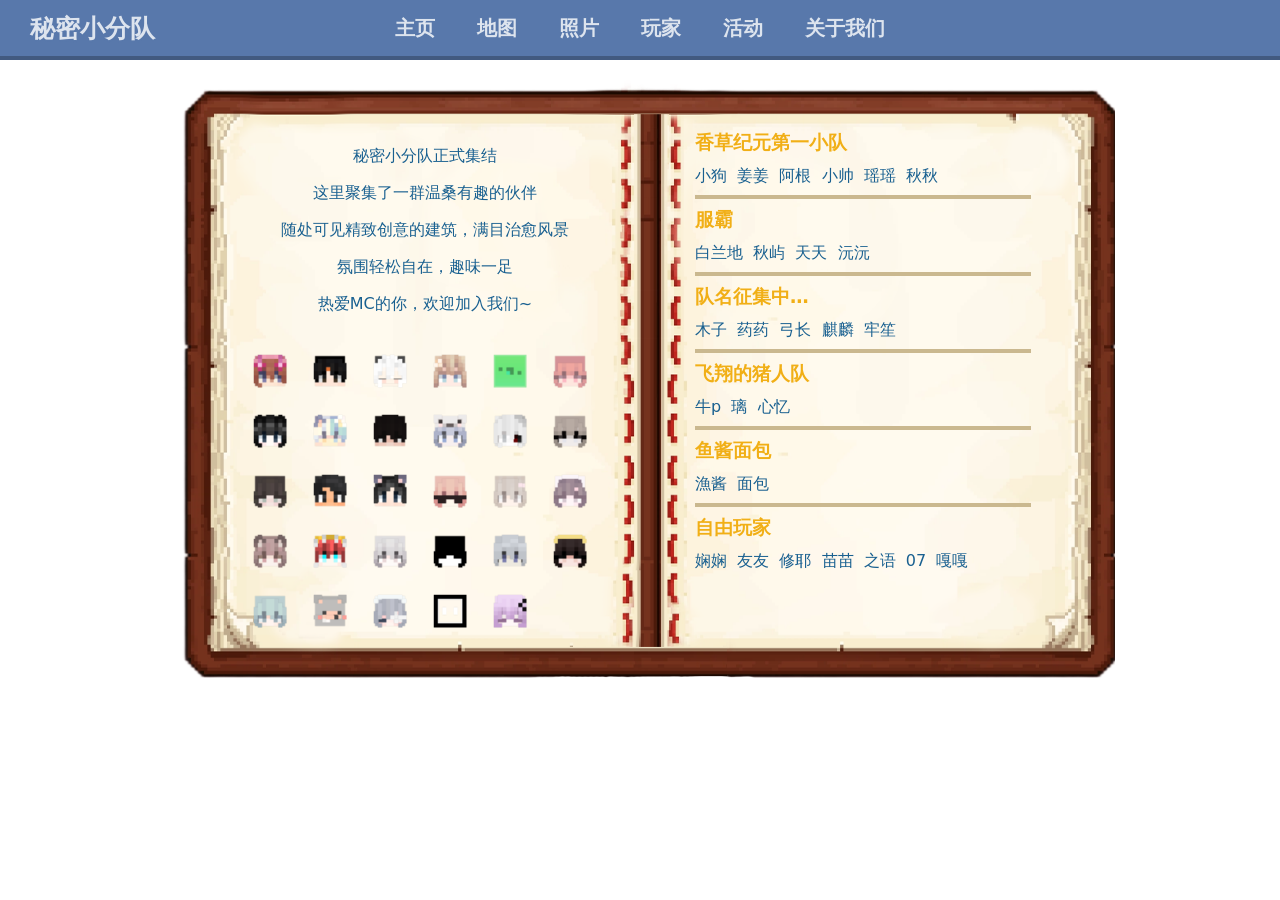
==== about.html @ 592da61a "第一版" ====
<!DOCTYPE html>
<html lang="zh">
<head>
    <meta charset="UTF-8">
    <meta name="viewport" content="width=device-width, initial-scale=1.0">
    <title>秘密小分队 - 关于我们</title>
    <link rel="stylesheet" href="style.css">
</head>
<body>
    <header class="header">
        <div class="header-title">秘密小分队</div>
        <nav class="nav" aria-label="主导航">
            <ul>
                <li><a href="index.html" class="nav-link">主页</a></li>
                <li><a href="map.html" class="nav-link">地图</a></li>
                <li><a href="picture.html" class="nav-link">照片</a></li>
                <li><a href="user.html" class="nav-link">玩家</a></li>
                <li><a href="activity.html" class="nav-link">活动</a></li>
                <li><a href="about.html" class="nav-link">关于我们</a></li>
            </ul>
        </nav>
    </header>

    <div class="about-container">
        <div class="book-left">
            <div class="book-left-content">
                
                <p>秘密小分队正式集结</p>
                <p>这里聚集了一群温桑有趣的伙伴</p>
                <p>随处可见精致创意的建筑，满目治愈风景</p>
                <p>氛围轻松自在，趣味一足</p>
                <p>热爱MC的你，欢迎加入我们~</p>
            </div>

            <div class="book-left-avatars">
                <img src="image/avator/07.png" alt="" loading="lazy">
                <img src="image/avator/阿根.png" alt="" loading="lazy">
                <img src="image/avator/白兰地.png" alt="" loading="lazy">
                <img src="image/avator/嘎嘎.png" alt="" loading="lazy">
                <img src="image/avator/红.png" alt="" loading="lazy">
                <img src="image/avator/佳佳.png" alt="" loading="lazy">
                <img src="image/avator/姜姜.png" alt="" loading="lazy">
                <img src="image/avator/牢笙.png" alt="" loading="lazy">
                <img src="image/avator/老赵.png" alt="" loading="lazy">
                <img src="image/avator/璃.png" alt="" loading="lazy">
                <img src="image/avator/面包.png" alt="" loading="lazy">
                <img src="image/avator/苗苗.png" alt="" loading="lazy">
                <img src="image/avator/木子.png" alt="" loading="lazy">
                <img src="image/avator/牛奶.png" alt="" loading="lazy">
                <img src="image/avator/秋秋.png" alt="" loading="lazy">
                <img src="image/avator/秋屿.png" alt="" loading="lazy">
                <img src="image/avator/天天.png" alt="" loading="lazy">
                <img src="image/avator/娴娴.png" alt="" loading="lazy">
                <img src="image/avator/小狗.png" alt="" loading="lazy">
                <img src="image/avator/小帅.png" alt="" loading="lazy">
                <img src="image/avator/小妧.png" alt="" loading="lazy">
                <img src="image/avator/心忆.png" alt="" loading="lazy">
                <img src="image/avator/修耶.png" alt="" loading="lazy">
                <img src="image/avator/瑶瑶.png" alt="" loading="lazy">
                <img src="image/avator/药药.png" alt="" loading="lazy">
                <img src="image/avator/渔.png" alt="" loading="lazy">
                <img src="image/avator/沅沅.png" alt="" loading="lazy">
                <img src="image/avator/张.png" alt="" loading="lazy">
                <img src="image/avator/之语.png" alt="" loading="lazy">
            </div>

        </div>

        <div class="book-right">
            <div>
                <h3>香草纪元第一小队</h3>
                <p>小狗&nbsp;&nbsp;姜姜&nbsp;&nbsp;阿根&nbsp;&nbsp;小帅&nbsp;&nbsp;瑶瑶&nbsp;&nbsp;秋秋</p>
            </div>
            <hr>
            <div>
                <h3>服霸</h3>
                <p>白兰地&nbsp;&nbsp;秋屿&nbsp;&nbsp;天天&nbsp;&nbsp;沅沅</p>
            </div>
            <hr>
            <div>
                <h3>队名征集中…</h3>
                <p>木子&nbsp;&nbsp;药药&nbsp;&nbsp;弓长&nbsp;&nbsp;麒麟&nbsp;&nbsp;牢笙</p>
            </div>
            <hr>
            <div>
                <h3>飞翔的猪人队</h3>
                <p>牛p&nbsp;&nbsp;璃&nbsp;&nbsp;心忆</p>
            </div>
            <hr>
            <div>
                <h3>鱼酱面包</h3>
                <p>漁酱&nbsp;&nbsp;面包</p>
            </div>
             <hr>
            <div>
                <h3>自由玩家</h3>
                <p>娴娴&nbsp;&nbsp;友友&nbsp;&nbsp;修耶&nbsp;&nbsp;苗苗&nbsp;&nbsp;之语&nbsp;&nbsp;07&nbsp;&nbsp;嘎嘎</p>
            </div>
        </div>
    </div>

</body>
</html>
---- style.css ----
/* ========================================
   基础样式 - Minecraft 风格主题
   ======================================== */

/* MC 风格基础样式（占位图也会使用这套像素块风格） */
* {
  box-sizing: border-box;
  color: #ffffff;
}

body {
  font-family: "Minecraft", "Minecraftia", "Press Start 2P", system-ui, -apple-system, sans-serif;
  margin: 0;
  position: relative;
}

body::before {
  content: "";
  position: fixed;
  top: 0;
  left: 0;
  width: 100%;
  height: 100%;
  z-index: -1;
  background-image: url("image/index/background.jpg");
  background-repeat: no-repeat;
  background-attachment: fixed;
  background-size: cover;
  will-change: transform;
}

/* ========================================
   顶部导航栏样式
   ======================================== */

.header {
  background-color: #5878ab;
  height: 60px;
  padding: 0 30px;
  display: grid;
  grid-template-columns: 1fr auto 1fr;
  align-items: center;
  border-bottom: 4px solid rgba(0, 0, 0, 0.25);
  position: fixed;
  top: 0;
  left: 0;
  right: 0;
  z-index: 1000;
}

.header-title {
  color: #dde4ee;
  font-size: 25px;
  font-weight: 700;
  justify-self: start;
  text-shadow: 0 2px 0 #5878ab;
}

.header-login {
  justify-self: end;
}

.login-link {
  color: #fff;
  text-decoration: none;
  padding: 8px 12px;
  background: rgba(0, 0, 0, 0.18);
  border: 2px solid rgba(255, 255, 255, 0.12);
  border-radius: 6px;
  font-weight: 700;
}

/* 导航菜单 */
.nav ul {
  list-style: none;
  padding: 0;
  margin: 0;
  display: flex;
  gap: 22px;
  justify-content: center;
}

.nav ul li {
  display: inline-block;
}

.nav ul li a {
  color: #dde4ee;
  text-decoration: none;
  font-size: 20px;
  font-weight: 600;
  padding: 8px 10px;
  border-radius: 6px;
  background: transparent;
}

.nav ul li a:hover {
  color: #d5843e; /* 悬停字体改为褐色 */
}

/* ========================================
   侧边栏样式（右下角待建建筑）
   ======================================== */

.sidebar {
  position: fixed;
  bottom: -10px;
  right: -2px;
  z-index: 999;
}

.sidebar div {
  width: 150px;
  border-radius: 8px;
  background: rgb(237, 254, 255);
}

.sidebar div p {
  margin: 0;
  padding: 8px 12px;
  color: #196090;
  text-align: center;
  font-size: 16px;
}

.sidebar div h3 {
  margin: 0;
  padding: 8px 12px;
  color: #000000;
  text-align: center;
}

.sidebar img {
  display: block;
  width: 150px;
  height: auto;
}

/* ========================================
   内容面板基础样式
   ======================================== */

.content-panel {
  width: 1100px; /* 1k 固定画布宽度，避免缩放时位置漂移 */
  max-width: 1000px;
  min-width: 1000px;
  margin: 83px auto 18px;
  background-color: #ffffff;
  border-radius: 10px; /* 与 .mc-panel 圆角对齐 */
  overflow: hidden; /* 确保圆角裁切一致 */
}

.content-panel-oak {
  background-color: transparent; /* 替换纯色为贴图 */
  background-image: url("image/Texture/oak.png");
  background-repeat: repeat;
  padding: 16px;
  background-size: 50px 50px;
}

.page {
  display: block;
}

/* 橡木围栏分隔线 */
.oak-divider {
  height: 50px;
  width: 100%;
  position: relative;
  border-radius: 0;
  overflow: hidden; /* 防止伪元素偏移导致边缘看起来发圆 */
  background-image: url("image/oak_fence.png");
  background-repeat: repeat-x;
  background-position: center;
  background-size: auto 50px;
  margin: 0;
}

.oak-divider::before {
  content: "";
  position: absolute;
  inset: 0;
  background-image: url("image/oak_fence.png");
  background-repeat: repeat-x;
  background-position: center;
  background-size: auto 50px;
  transform: translateY(-6px);
  filter: brightness(1.18) contrast(1.05);
  opacity: 0.28;
  mix-blend-mode: screen;
  border-radius: 0;
  pointer-events: none;
}

.oak-divider::after {
  content: "";
  position: absolute;
  inset: 0;
  background-image: url("image/oak_fence.png");
  background-repeat: repeat-x;
  background-position: center;
  background-size: auto 50px;
  transform: translateY(6px);
  filter: brightness(0.78) contrast(1.05);
  opacity: 0.25;
  mix-blend-mode: multiply;
  border-radius: 0;
  pointer-events: none;
}

/* ========================================
   MC 通用组件样式
   ======================================== */

.mc-panel {
  background: linear-gradient(#2c3d6b, #243257);
  border-radius: 10px;
  padding: 10px;
}

.mc-button {
  background: #2f8f2f;
  color: #f7fff7;
  border: 3px solid rgba(0, 0, 0, 0.25);
  border-bottom-width: 6px;
  border-radius: 8px;
  padding: 10px 12px;
  cursor: pointer;
  font-weight: 800;
  letter-spacing: 0.5px;
}

.mc-button:hover {
  filter: brightness(1.05);
}

.mc-button:disabled {
  opacity: 0.6;
  cursor: not-allowed;
}

.mc-select {
  width: 220px;
  padding: 10px 12px;
  border-radius: 8px;
  border: 3px solid rgba(0, 0, 0, 0.25);
  background: #111a2e;
  color: #eaf2ff;
  font-weight: 700;
}

.mc-select[multiple] {
  height: auto;
  min-height: 100px;
}

.mc-input {
  width: 100%;
  padding: 12px 14px;
  border-radius: 8px;
  border: 3px solid rgba(0, 0, 0, 0.25);
  background: #0f1730;
  color: #eaf2ff;
  font-size: 14px;
  font-weight: 600;
}

/* ========================================
   第一板块：轮播图 + Agen 角色展示
   对应 HTML: photo-panel-1
   包含：合影轮播图（696x410）+ 右侧 Agen 图片
   ======================================== */

.photo-panel-1 {
  padding: 20px;
  position: relative;
  overflow: hidden;
  background-image: url("image/Texture/wool.png");
  background-repeat: repeat;
  background-size: 50px 50px;
}

.photo-panel-1 .photo-panel-row {
  position: relative;
  z-index: 1;
}

.photo-panel-row {
  display: flex;
  gap: 14px;
  align-items: flex-start;
}

.carousel-block {
  flex: 1;
  min-width: 0;
}

/* Agen 角色图片定位 */
.agen-block {
  display: flex;
  align-items: center;
  justify-content: center;
}

.agen-block img {
  max-width: 300px;
  height: auto;
  position: absolute;
  top: 40px;
  right: -20px;
}

/* 轮播图容器 */
.carousel-container {
  position: relative;
  width: 690px;
  height: 404px;
  overflow: hidden;
  margin: 0 auto 0 10px;
  border-radius: 8px;
  border: 4px solid #381905;
}

.carousel-slides {
  width: 100%;
  height: 100%;
  position: relative;
}

.carousel-slide {
  position: absolute;
  top: 0;
  left: 0;
  width: 100%;
  height: 100%;
  opacity: 0;
  transition: opacity 0.5s ease-in-out;
  display: flex;
  align-items: center;
  justify-content: center;
}

.carousel-slide.active {
  opacity: 1;
  z-index: 1;
}

.carousel-slide img {
  width: 690px;
  height: 404px;
  object-fit: cover;
  display: block;
}

/* 轮播图指示器 */
.carousel-indicators {
  position: absolute;
  bottom: 12px;
  left: 50%;
  transform: translateX(-50%);
  display: flex;
  gap: 10px;
  z-index: 2;
}

.carousel-indicator {
  width: 12px;
  height: 12px;
  border-radius: 50%;
  background: rgb(243, 227, 227);
  cursor: pointer;
  transition: background-color 0.3s, transform 0.3s;
}

.carousel-indicator.active {
  background: rgb(237, 223, 223);
  transform: scale(1.2);
}

.carousel-indicator:hover {
  background: rgb(232, 218, 218);
}

.carousel-controls {
  width: 120px;
  display: flex;
  flex-direction: column;
  gap: 10px;
  padding-top: 4px;
}

/* ========================================
   水平分隔线（铁轨图案）
   用于分隔各个版块
   ======================================== */

.container-hr {
  width: 968px;
  display: grid;
  grid-template-columns: 1fr auto 1fr auto 1fr; /* 列结构：左空隙 | 图片 1 | 中空隙 | 图片 2 | 右空隙 */
  align-items: center;
}

/* 图片固定为 35px × 30px */
.container-hr>img {
  width: 35px;
  height: 30px;
  object-fit: cover; /* 图片会裁剪填满，不变形 */
}

/* ========================================
   第二板块：公告板 + 宣传视频占位
   对应 HTML: photo-panel-2
   包含：左侧公告板（280px）+ 右侧宣传视频区域（640x442）
   ======================================== */

.photo-panel-2 {
  padding: 12px;
  background-image: url("image/Texture/stone.jpg");
  background-repeat: repeat;
  background-size: 50px 50px;
}

.photo-grid-2 {
  display: grid;
  grid-template-columns: 280px 1fr;
  gap: 14px;
}

/* 公告板样式 */
.announcement-board {
  border: 4px solid rgba(0, 0, 0, 0.25);
  border-radius: 10px;
  background: linear-gradient(#7a4a1f, #5d3715);
  padding: 12px;
  height: 442px;
  position: relative; /* 便于内部图片左下角定位 */
}

.announcement-jiang {
  position: absolute;
  bottom: 12px;
  width: 200px;
  height: auto;
  z-index: 2; /* 放在文字上方 */
  pointer-events: none; /* 不影响用户选择/拖拽 */
  transform: translate(-16px, 16px);
}

.announcement-title {
  font-weight: 950;
  font-size: 20px;
  margin-bottom: 10px;
  padding: 8px 10px;
  border-radius: 8px;
  background: rgba(0, 0, 0, 0.18);
  border: 2px solid rgba(255, 255, 255, 0.12);
  text-align: center; /* 文字在公告标题栏内居中 */
}

.announcement-body {
  display: flex;
  flex-direction: column;
  gap: 10px;
}

.announce-line {
  background: rgba(255, 255, 255, 0.08);
  border: 2px solid rgba(0, 0, 0, 0.18);
  border-radius: 8px;
  padding: 10px;
  font-weight: 750;
}

/* 图片占位块通用样式 */
.img-ph {
  display: flex;
  align-items: center;
  justify-content: center;
  background: repeating-linear-gradient(45deg,
      rgba(255, 255, 255, 0.15),
      rgba(255, 255, 255, 0.05) 12px,
      rgba(0, 0, 0, 0.08) 24px);
  border: 3px solid rgba(0, 0, 0, 0.35);
  border-radius: 10px;
  color: #eaf2ff;
  font-weight: 900;
  text-shadow: 0 2px 0 rgba(0, 0, 0, 0.35);
}

/* 三张照片布局的图片尺寸 */
.img-ph-3 {
  width: 292px;
  height: auto;
  background-color: rgba(233, 30, 99, 0.35);
}

/* ========================================
   第三板块：地标展示区
   对应 HTML: photo-panel-3
   包含：地标标题 + 位置图标 + 多个玩家卡片（每个含 3 张照片）
   ======================================== */

.photo-panel-3 {
  padding: 12px;
  position: relative;
  background-image: url("image/Texture/quartzblock.jpg");
  background-repeat: repeat;
  padding: 16px;
  background-size: 50px 50px;
}

.photo-panel-3 h2,
p {
  color: #196090;
}

.photo-panel-3 p {
  text-align: center;
  line-height: 3;
  font-size: 50px;
  font-weight: 950;
  margin: 0px;
}

/* 地标标题背景（高斯普图案） */
.location-title {
  position: relative;
  left: 290px;
  top: -17px;
  right: 20px;
  width: 349px;
  height: 128px;
  background-image: url("image/index/gsp.png");
  background-repeat: no-repeat;
  background-size: cover;
  opacity: 0.7;
}

/* 位置图标图片 */
.location-photo {
  position: absolute;
  top: -10px;
  right: -20px;
  width: 240px;
  height: auto;
  z-index: 1;
  pointer-events: none;
}

/* 玩家选择器（未在 index.html 使用，保留给其他页面） */
.player-selector {
  display: flex;
  justify-content: space-between;
  align-items: center;
  gap: 14px;
  margin-bottom: 14px;
}

.player-selector-left {
  display: flex;
  align-items: center;
  gap: 12px;
}

.player-selector-label {
  font-weight: 900;
}

.player-dropdown {
  position: relative;
}

.player-dropdown-summary {
  cursor: pointer;
  list-style: none;
  font-weight: 900;
  padding: 10px 12px;
  border-radius: 8px;
  border: 3px solid rgba(0, 0, 0, 0.25);
  background: #111a2e;
  color: #eaf2ff;
  user-select: none;
}

.player-dropdown summary::-webkit-details-marker {
  display: none;
}

.player-checkboxes {
  margin-top: 0; /* 提示词和下拉列表之间不留空 */
  padding: 10px 12px;
  border-radius: 10px;
  border: 3px solid rgba(0, 0, 0, 0.25);
  background: #111a2e;
  display: flex;
  flex-direction: column;
  gap: 10px;
  min-width: 240px;
}

.player-checkbox {
  display: flex;
  align-items: center;
  gap: 10px;
  font-weight: 800;
  color: #eaf2ff;
}

.player-checkbox input[type="checkbox"] {
  width: 18px;
  height: 18px;
  accent-color: #2f8f2f;
}

/* 玩家卡片容器 */
.player-cards {
  display: flex;
  flex-direction: column; /* 每个小板块独占一行 */
  align-items: stretch;
}

.player-card {
  display: block;
  width: 100%;
  padding-left: 16px;
  padding-right: 16px;
}

.player-card-id {
  width: 180px;
  height: 50px;
  background: linear-gradient(to right, rgba(134, 18, 132, 0.196), rgba(221, 88, 206, 0.004));
  margin-bottom: 10px;
}

.player-card-id h2 {
  line-height: 50px;
  margin-left: 10px;
}

/* 玩家照片网格（每行 3 张） */
.player-card-photos {
  display: flex;
  gap: 14px;
}

/* ========================================
   地图页面样式（map.html 使用）
   ======================================== */

.map-panel {
  padding: 0;
  position: relative;
}

.map-view {
  width: 100%;
  height: 520px;
  border-radius: 10px;
  overflow: hidden;
  border: 4px solid rgba(0, 0, 0, 0.25);
  background: linear-gradient(#131a33, #0d1230);
  position: relative;
}

.map-inner {
  position: absolute;
  left: 0;
  top: 0;
  transform-origin: 0 0;
}

.map-placeholder {
  border-radius: 4px;
  border-color: rgba(255, 255, 255, 0.12);
  width: var(--ph-w, 1200px);
  height: var(--ph-h, 800px);
  background-color: rgba(33, 150, 243, 0.25);
}

.map-image {
  width: 1200px;
  height: 800px;
  display: block;
  -webkit-user-drag: none;
  -khtml-user-drag: none;
  -moz-user-drag: none;
  -o-user-drag: none;
  user-select: none;
  -webkit-user-select: none;
  -moz-user-select: none;
  -ms-user-select: none;
}

.bailandi-image {
  position: absolute;
  bottom: -10px;
  right: -60px;
  width: auto;
  height: 240px;
  z-index: 10;
  pointer-events: none;
}

.map-hint {
  padding: 25px 20px;
  font-size: 20px;
}

/* ========================================
   用户页面样式（user.html 使用）
   ======================================== */

.user-page {
  padding: 12px;
  background-image: url("image/Texture/oak.png");
  background-repeat: repeat;
  background-size: 50px 50px;
}

.user-cards-container {
  display: flex;
  flex-direction: column;
  gap: 5px;
}

.user-card {
  background: #ffffff;
  border-radius: 10px;
  overflow: hidden;
  transition: all 0.3s ease;
}

.user-card-header {
  padding: 16px 20px;
  background: #dde4ee;
  border-bottom: 2px solid rgba(133, 114, 114, 0.12);
  cursor: pointer;
  transition: transform 0.3s ease;
  transform-origin: left center;
}

.user-card-header:hover {
  background: rgba(0, 0, 0, 0.25);
  transform: scale(1.2);
}

.user-card-title {
  margin: 0;
  padding: 0;
  font-weight: 950;
  font-size: 22px;
  color: #5878ab;
  display: inline-block;
}

.user-card-body {
  padding: 20px;
  transition: all 0.4s ease;
  max-height: 2000px;
  opacity: 1;
  background-image: url("image/Texture/wool.png");
  background-repeat: repeat;
  background-size: 50px 50px;
}

.user-card.collapsed .user-card-body {
  display: none;
}

.user-card.collapsed .user-card-header {
  border-bottom: none;
}

.user-two-col {
  display: flex;
  gap: 14px;
  align-items: stretch;
}

.user-col {
  min-width: 0;
}

.user-col-left {
  flex: 0 0 220px;
  width: 220px;
  position: relative;
}

.user-col-right {
  flex: 1;
  display: grid;
  grid-template-columns: repeat(2, 1fr);
  gap: 14px;
}

.user-skin-image {
  width: 220px;
  height: auto;
  display: block;
  border-radius: 8px;
  transition: transform 0.3s ease;
  cursor: pointer;
  position: relative;
  z-index: 2;
}

.user-skin-image:hover {
  transform: scale(1.05);
}

.user-skin-image.patting {
  animation: patAnimation 1s ease-in-out;
}

@keyframes patAnimation {
  0% {
    transform-origin: bottom center;
    transform: scaleY(1);
  }

  50% {
    transform-origin: bottom center;
    transform: scaleY(0.9);
  }

  100% {
    transform-origin: bottom center;
    transform: scaleY(1);
  }
}

.user-skin-patpat {
  position: absolute;
  top: 0;
  left: 50%;
  transform: translateX(-50%);
  width: 80px;
  height: auto;
  opacity: 0;
  z-index: 10;
  pointer-events: none;
  transition: opacity 0.3s ease;
}

.user-skin-patpat.show {
  opacity: 1;
  animation: showPatAnimation 1s ease-in-out;
}

@keyframes showPatAnimation {
  0% {
    opacity: 0;
    transform: translateX(-50%) translateY(-10px);
  }

  10% {
    opacity: 1;
    transform: translateX(-50%) translateY(0);
  }

  90% {
    opacity: 1;
    transform: translateX(-50%) translateY(0);
  }

  100% {
    opacity: 0;
    transform: translateX(-50%) translateY(-10px);
  }
}

.user-block {
  padding: 10px;
  text-align: center;
  line-height: 1.2;
}

.user-photo-grid {
  display: grid;
  grid-template-columns: repeat(2, 1fr);
  grid-template-rows: repeat(4, 1fr);
  gap: 14px;
  width: 100%;
  height: auto;
}

.user-photo-item {
  width: 100%;
  height: 100%;
  display: flex;
  align-items: center;
  justify-content: center;
}

.user-photo-item-img {
  width: 340px;
  height: 200px;
  object-fit: cover;
  border-radius: 8px;
  border: 3px solid rgba(233, 30, 99, 0.35);
  transition: transform 0.3s ease;
}

/* ========================================
   照片墙页面样式（picture.html 使用）
   ======================================== */

.photo-wall-container {
  width: 1210px;
  max-width: 1210px;
  min-width: 1210px;
  margin: 83px auto 18px;
  background-image: url("image/Texture/oak.png");
  background-repeat: repeat;
  background-size: 50px 50px;
  padding: 14px;
  border-radius: 8px;
}

.photo-wall {
  display: grid;
  grid-template-columns: repeat(4, 1fr);
  gap: 14px;
  width: 100%;
}

.wall-photo {
  width: 285px;
  height: 213px;
  object-fit: cover;
  border-radius: 8px;
  border: 3px solid rgba(0, 0, 0, 0.25);
  transition: transform 0.3s ease;
  background-color: rgba(233, 30, 99, 0.35);
}

/* 图片网格布局（第二版块中使用，已内联在 HTML 中） */
.image-grid {
  display: grid;
  grid-template-columns: repeat(3, 1fr);
  grid-template-rows: 260px 170px;
  gap: 12px;
}

.image-grid .img-ph {
  width: 100%;
  height: 100%;
}

/* ========================================
   活动页面样式（activity.html 使用）
   ======================================== */

/* 活动页面主容器 */
.activity-main {
  width: 920px;
  margin: 83px auto 18px;
  background-image: url("image/Texture/quartzblock.jpg");
  background-repeat: repeat;
  background-size: 50px 50px;
  border-radius: 18px;
  overflow: hidden;
}

/* 活动卡片容器 */
.activity-card {
  width: 896px;
  margin: 0 auto;
  padding-top: 20px;
  padding-bottom: 20px;
}

/* 活动卡片中的日期段落 - 水平居中 */
.activity-card > p {
  text-align: center;
  margin: 0 0 16px 0;
  font-size: 18px;
  font-weight: 700;
  color: #6b8abd;
}


/* 活动标题 */
.activity-title {
  text-align: center;
  margin: 0 0 8px 0;
  font-size: 32px;
  font-weight: 900;
  color: #5878ab;
}

/* 活动照片网格容器 */
.activity-photo-grid {
  position: relative;
  display: grid;
  grid-template-columns: repeat(2, 400px);
  gap: 20px;
  justify-content: center;
}

/* 活动照片 */
.activity-photo {
  width: 400px;
  height: auto;
  border-radius: 8px;
  border: 3px solid rgba(0, 0, 0, 0.25);
}

/* 活动头像 */
.activity-avatar {
  position: absolute;
  top: 50%;
  left: 50%;
  transform: translate(-50%, -50%);
  width: 150px;
  height: 150px;
  border-radius: 50%;
  border: 3px solid rgba(255, 255, 255, 0.8);
  z-index: 10;
  box-shadow: 0 4px 8px rgba(0, 0, 0, 0.3);
}

/* 阿根头像特殊样式 */
.activity-avatar-agen {
  position: absolute;
  top: 50%;
  left: 50%;
  transform: translate(-50%, -50%);
  width: 350px;
  height: auto;
  border-radius: 10%;
  border: 3px solid rgba(255, 255, 255, 0.8);
  z-index: 10;
  box-shadow: 0 4px 8px rgba(0, 0, 0, 0.3);
}


/* ========================================
   图片放大查看器（Lightbox）样式
   用于 .img-ph.img-ph-3, .wall-photo, .user-photo-item-img
   ======================================== */

.image-lightbox {
  display: none;
  position: fixed;
  top: 0;
  left: 0;
  width: 100%;
  height: 100%;
  background: rgba(0, 0, 0, 0.9);
  z-index: 10000;
  justify-content: center;
  align-items: center;
  cursor: zoom-out;
  opacity: 0;
  transition: opacity 0.3s ease;
}

.image-lightbox.active {
  display: flex;
  opacity: 1;
}

.image-lightbox img {
  max-width: 90%;
  max-height: 90%;
  object-fit: contain;
  border-radius: 8px;
  box-shadow: 0 4px 20px rgba(0, 0, 0, 0.5);
  transform: scale(0.9);
  transition: transform 0.3s ease;
}

.image-lightbox.active img {
  transform: scale(1);
}

.image-lightbox-close {
  position: absolute;
  top: 20px;
  right: 30px;
  font-size: 40px;
  color: #ffffff;
  cursor: pointer;
  z-index: 10001;
  width: 50px;
  height: 50px;
  display: flex;
  align-items: center;
  justify-content: center;
  background: rgba(255, 255, 255, 0.1);
  border-radius: 50%;
  transition: background 0.3s ease;
  user-select: none;
}

.image-lightbox-close:hover {
  background: rgba(255, 255, 255, 0.2);
}

/* 可点击图片的光标样式 */
.img-ph-3.clickable,
.wall-photo.clickable,
.user-photo-item-img.clickable {
  cursor: zoom-in;
  transition: transform 0.3s ease, box-shadow 0.3s ease;
}

.img-ph-3.clickable:hover,
.wall-photo.clickable:hover,
.user-photo-item-img.clickable:hover {
  transform: scale(1.03);
  box-shadow: 0 4px 12px rgba(0, 0, 0, 0.3);
}

/* ========================================
   关于我们页面样式（about.html 使用）
   ======================================== */

.about-container {
  width: 950px;
  height: 610px;
  background-image: url('image/avator/book.png');
  background-repeat: no-repeat;
  background-size: cover;
  margin: 80px auto 0;
  display: flex;
  align-items: flex-start;
  padding-top: 50px;
}

.book-left {
  margin-left: 80px;
  flex: 1;
}

.book-left-content {
  width: 360px;
  height: 200px;
  text-align: center;
}

.book-left-avatars {
  display: flex;
  flex-wrap: wrap;
  width: 350px;
  gap: 10px;
}

.book-left-avatars img {
  width: 50px;
  height: 50px;
}

.book-right {
  margin-left: 30px;
  flex: 1;
  width: 300px;
}

.book-right h3 {
  margin: 0;
  color: #f1af16;
}

.book-right p {
  margin: 10px 0 0 0;
}

.book-right hr {
  width: 80%;
  margin-left: 0;
  border: 2px solid #cab88f;
}
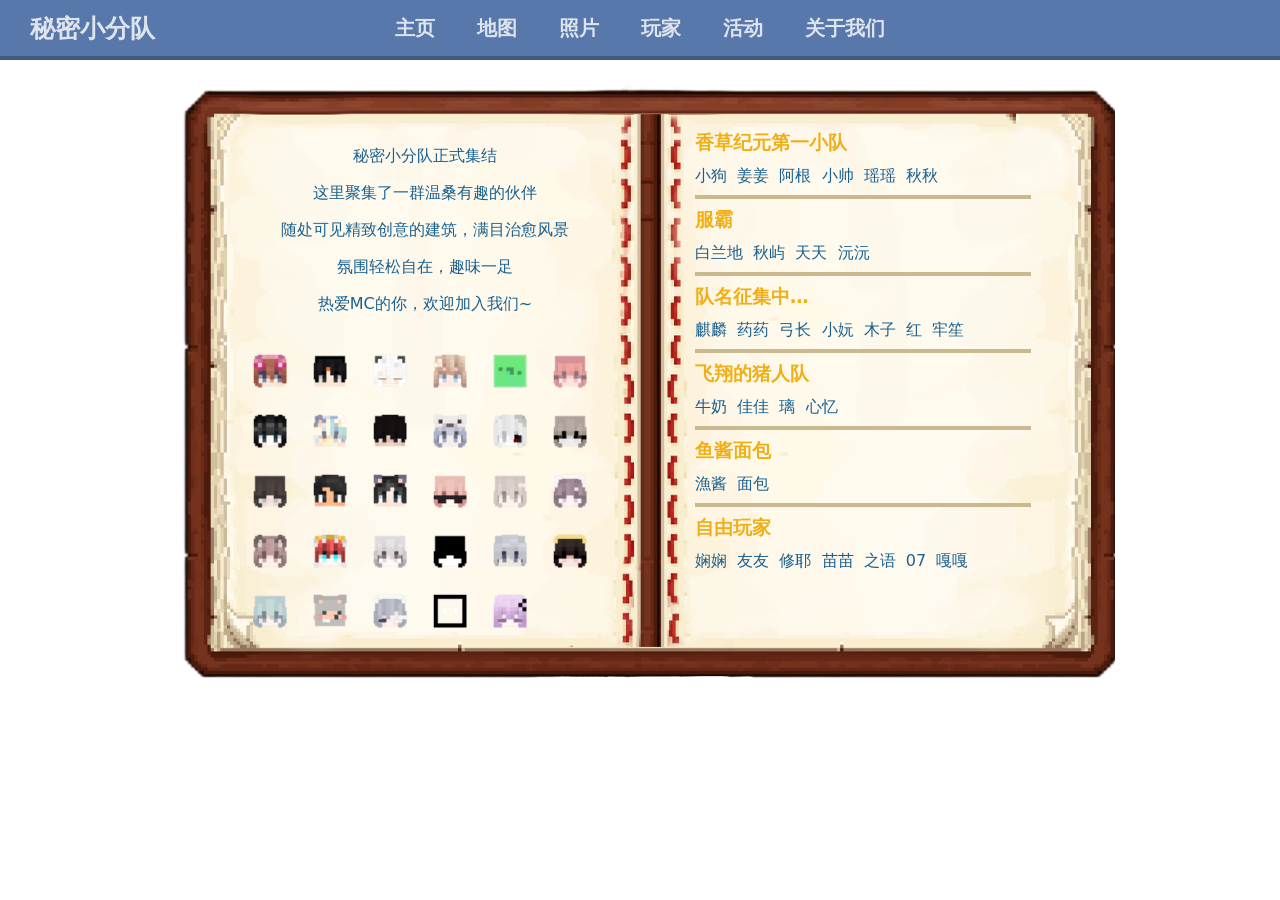
==== commit aefb68a4: "修正id，webp测试" ====
--- a/about.html
+++ b/about.html
@@ -79,12 +79,12 @@
             <hr>
             <div>
                 <h3>队名征集中…</h3>
-                <p>木子&nbsp;&nbsp;药药&nbsp;&nbsp;弓长&nbsp;&nbsp;麒麟&nbsp;&nbsp;牢笙</p>
+                <p>麒麟&nbsp;&nbsp;药药&nbsp;&nbsp;弓长&nbsp;&nbsp;小妧&nbsp;&nbsp;木子&nbsp;&nbsp;红&nbsp;&nbsp;牢笙</p>
             </div>
             <hr>
             <div>
                 <h3>飞翔的猪人队</h3>
-                <p>牛p&nbsp;&nbsp;璃&nbsp;&nbsp;心忆</p>
+                <p>牛奶&nbsp;&nbsp;佳佳&nbsp;&nbsp;璃&nbsp;&nbsp;心忆</p>
             </div>
             <hr>
             <div>
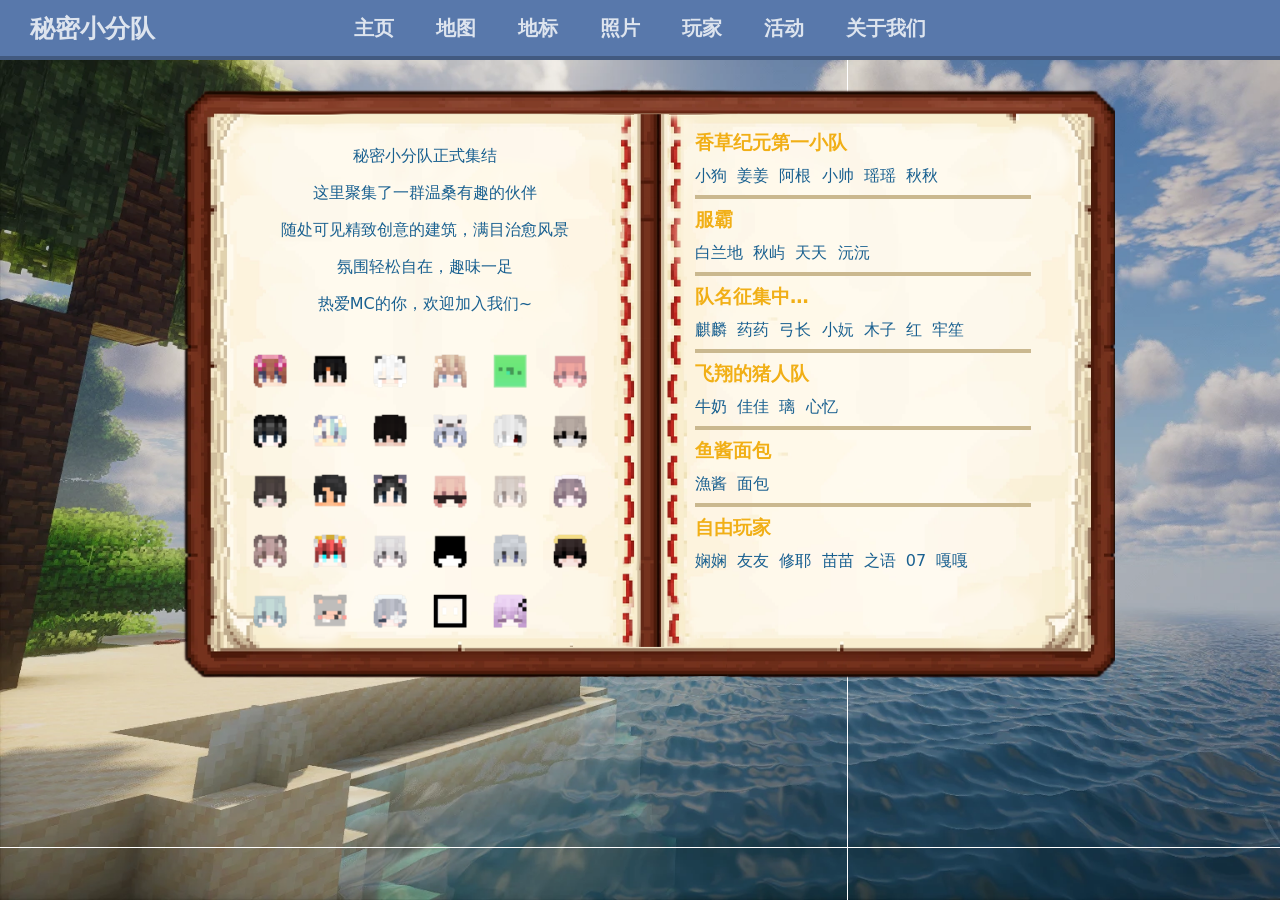
==== commit 39d684d7: "更新" ====
--- a/about.html
+++ b/about.html
@@ -13,6 +13,7 @@
             <ul>
                 <li><a href="index.html" class="nav-link">主页</a></li>
                 <li><a href="map.html" class="nav-link">地图</a></li>
+                <li><a href="landmark.html" class="nav-link">地标</a></li>
                 <li><a href="picture.html" class="nav-link">照片</a></li>
                 <li><a href="user.html" class="nav-link">玩家</a></li>
                 <li><a href="activity.html" class="nav-link">活动</a></li>
--- a/style.css
+++ b/style.css
@@ -22,7 +22,7 @@
   width: 100%;
   height: 100%;
   z-index: -1;
-  background-image: url("image/index/background.jpg");
+  background-image: url("image/index/background.webp");
   background-repeat: no-repeat;
   background-attachment: fixed;
   background-size: cover;
@@ -434,7 +434,7 @@
   border-radius: 10px;
   background: linear-gradient(#7a4a1f, #5d3715);
   padding: 12px;
-  height: 442px;
+  height: 400px;
   position: relative; /* 便于内部图片左下角定位 */
 }
 
@@ -518,7 +518,7 @@
 
 .photo-panel-3 p {
   text-align: center;
-  line-height: 3;
+  line-height: 2;
   font-size: 50px;
   font-weight: 950;
   margin: 0px;
@@ -531,11 +531,6 @@
   top: -17px;
   right: 20px;
   width: 349px;
-  height: 128px;
-  background-image: url("image/index/gsp.png");
-  background-repeat: no-repeat;
-  background-size: cover;
-  opacity: 0.7;
 }
 
 /* 位置图标图片 */
@@ -612,6 +607,29 @@
   width: 18px;
   height: 18px;
   accent-color: #2f8f2f;
+}
+
+/* 地标导航链接区 */
+.landmark-nav {
+  width: 600px;
+  margin: 0 auto;
+  border: none;
+  box-shadow: none;
+  text-align: center;
+}
+
+.landmark-link {
+  display: inline-block;
+  color: #87ceeb;
+  font-size: 1.17em;
+  font-weight: 700;
+  text-decoration: none;
+  margin: 0 0.5em;
+  transition: color 0.2s ease;
+}
+
+.landmark-link:hover {
+  color: #5bb5e0;
 }
 
 /* 玩家卡片容器 */
@@ -1176,3 +1194,30 @@
   margin-left: 0;
   border: 2px solid #cab88f;
 }
+
+/* ========================================
+   回到顶部按钮样式
+   ======================================== */
+
+.back-to-top {
+  position: fixed;
+  bottom: 30px;
+  right: 30px;
+  width: 48px;
+  height: 48px;
+  border-radius: 50%;
+  background: #ffffff;
+  border: 2px solid rgba(0, 0, 0, 0.15);
+  color: #333;
+  font-size: 12px;
+  font-weight: 700;
+  cursor: pointer;
+  z-index: 999;
+  box-shadow: 0 2px 8px rgba(0, 0, 0, 0.15);
+  transition: transform 0.3s ease;
+}
+
+.back-to-top:hover {
+  transform: scale(1.1);
+  box-shadow: 0 4px 12px rgba(0, 0, 0, 0.25);
+}
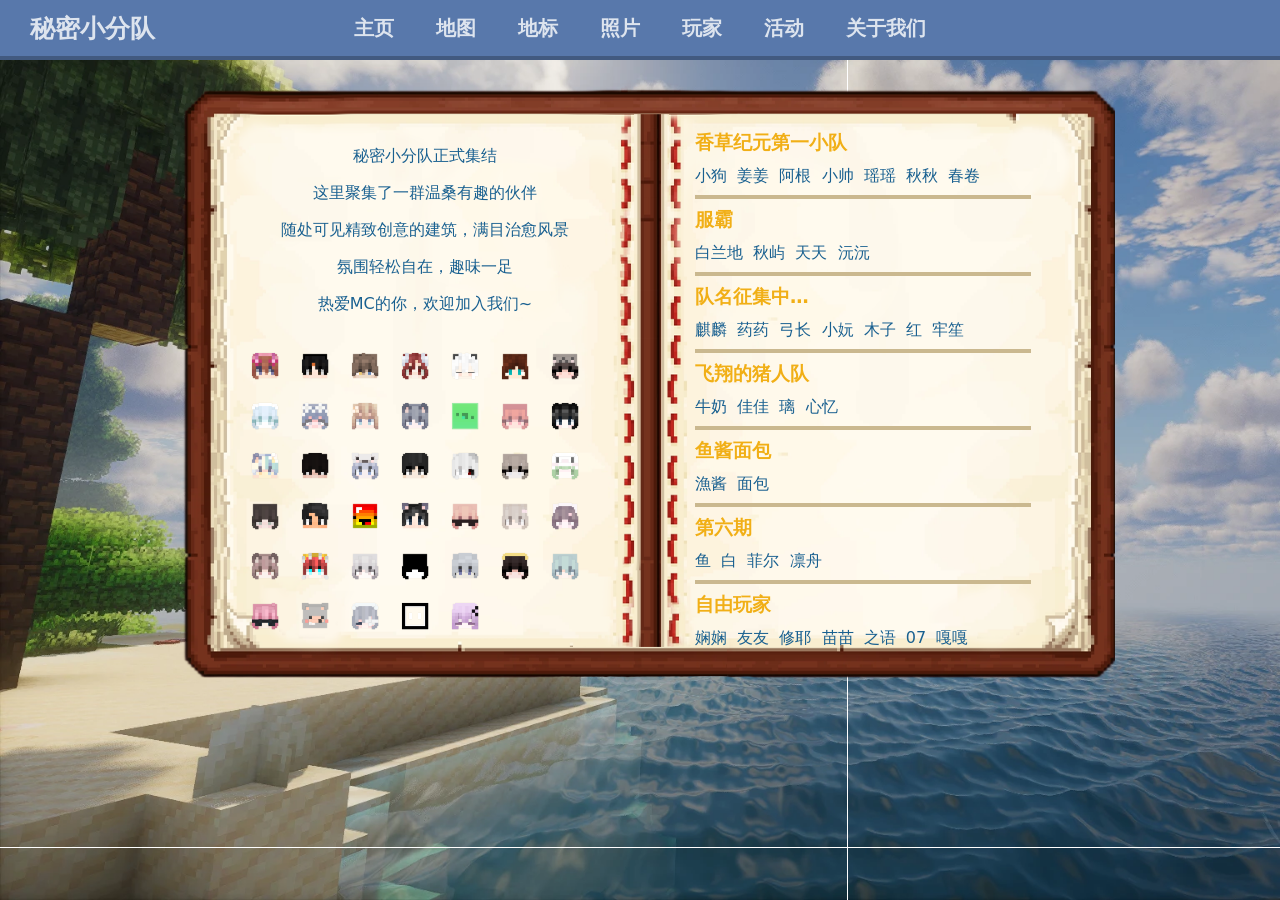
==== commit 4f0c2979: "avator" ====
--- a/about.html
+++ b/about.html
@@ -34,35 +34,46 @@
             </div>
 
             <div class="book-left-avatars">
-                <img src="image/avator/07.png" alt="" loading="lazy">
-                <img src="image/avator/阿根.png" alt="" loading="lazy">
-                <img src="image/avator/白兰地.png" alt="" loading="lazy">
-                <img src="image/avator/嘎嘎.png" alt="" loading="lazy">
-                <img src="image/avator/红.png" alt="" loading="lazy">
-                <img src="image/avator/佳佳.png" alt="" loading="lazy">
-                <img src="image/avator/姜姜.png" alt="" loading="lazy">
-                <img src="image/avator/牢笙.png" alt="" loading="lazy">
-                <img src="image/avator/老赵.png" alt="" loading="lazy">
-                <img src="image/avator/璃.png" alt="" loading="lazy">
-                <img src="image/avator/面包.png" alt="" loading="lazy">
-                <img src="image/avator/苗苗.png" alt="" loading="lazy">
-                <img src="image/avator/木子.png" alt="" loading="lazy">
-                <img src="image/avator/牛奶.png" alt="" loading="lazy">
-                <img src="image/avator/秋秋.png" alt="" loading="lazy">
-                <img src="image/avator/秋屿.png" alt="" loading="lazy">
-                <img src="image/avator/天天.png" alt="" loading="lazy">
-                <img src="image/avator/娴娴.png" alt="" loading="lazy">
-                <img src="image/avator/小狗.png" alt="" loading="lazy">
-                <img src="image/avator/小帅.png" alt="" loading="lazy">
-                <img src="image/avator/小妧.png" alt="" loading="lazy">
-                <img src="image/avator/心忆.png" alt="" loading="lazy">
-                <img src="image/avator/修耶.png" alt="" loading="lazy">
-                <img src="image/avator/瑶瑶.png" alt="" loading="lazy">
-                <img src="image/avator/药药.png" alt="" loading="lazy">
-                <img src="image/avator/渔.png" alt="" loading="lazy">
-                <img src="image/avator/沅沅.png" alt="" loading="lazy">
-                <img src="image/avator/张.png" alt="" loading="lazy">
-                <img src="image/avator/之语.png" alt="" loading="lazy">
+                <img src="image/avator/07.png" alt="" >
+                <img src="image/avator/阿根.png" alt="" >
+                <img src="image/avator/艾棂.png" alt="" >
+                <img src="image/avator/白.png" alt="" >
+                <img src="image/avator/白兰地.png" alt="" >
+                <img src="image/avator/沉默.png" alt="" >
+                <img src="image/avator/春卷.png" alt="" >
+                <img src="image/avator/菲尔.png" alt="" >
+                <img src="image/avator/风铃.png" alt="" >
+                <img src="image/avator/嘎嘎.png" alt="" >
+                <img src="image/avator/鸽子.png" alt="" >
+                <img src="image/avator/红.png" alt="" >
+                <img src="image/avator/佳佳.png" alt="" >
+                <img src="image/avator/姜姜.png" alt="" >
+                <img src="image/avator/牢笙.png" alt="" >
+                <img src="image/avator/老赵.png" alt="" >
+                <img src="image/avator/璃.png" alt="" >
+                <img src="image/avator/凛舟.png" alt="" >
+                <img src="image/avator/面包.png" alt="" >
+                <img src="image/avator/苗苗.png" alt="" >
+                <img src="image/avator/茗.png" alt="" >
+                <img src="image/avator/木子.png" alt="" >
+                <img src="image/avator/牛奶.png" alt="" >
+                <img src="image/avator/前进.png" alt="" >
+                <img src="image/avator/秋秋.png" alt="" >
+                <img src="image/avator/秋屿.png" alt="" >
+                <img src="image/avator/天天.png" alt="" >
+                <img src="image/avator/娴娴.png" alt="" >
+                <img src="image/avator/小狗.png" alt="" >
+                <img src="image/avator/小帅.png" alt="" >
+                <img src="image/avator/小妧.png" alt="" >
+                <img src="image/avator/心忆.png" alt="" >
+                <img src="image/avator/修耶.png" alt="" >
+                <img src="image/avator/瑶瑶.png" alt="" >
+                <img src="image/avator/药药.png" alt="" >
+                <img src="image/avator/鱼.png" alt="" >
+                <img src="image/avator/渔.png" alt="" >
+                <img src="image/avator/沅沅.png" alt="" >
+                <img src="image/avator/张.png" alt="" >
+                <img src="image/avator/之语.png" alt="" >
             </div>
 
         </div>
@@ -70,7 +81,7 @@
         <div class="book-right">
             <div>
                 <h3>香草纪元第一小队</h3>
-                <p>小狗&nbsp;&nbsp;姜姜&nbsp;&nbsp;阿根&nbsp;&nbsp;小帅&nbsp;&nbsp;瑶瑶&nbsp;&nbsp;秋秋</p>
+                <p>小狗&nbsp;&nbsp;姜姜&nbsp;&nbsp;阿根&nbsp;&nbsp;小帅&nbsp;&nbsp;瑶瑶&nbsp;&nbsp;秋秋&nbsp;&nbsp;春卷</p>
             </div>
             <hr>
             <div>
@@ -93,6 +104,11 @@
                 <p>漁酱&nbsp;&nbsp;面包</p>
             </div>
              <hr>
+             <div>
+                <h3>第六期</h3>
+                <p>鱼&nbsp;&nbsp;白&nbsp;&nbsp;菲尔&nbsp;&nbsp;凛舟</p>
+            </div>
+             <hr>
             <div>
                 <h3>自由玩家</h3>
                 <p>娴娴&nbsp;&nbsp;友友&nbsp;&nbsp;修耶&nbsp;&nbsp;苗苗&nbsp;&nbsp;之语&nbsp;&nbsp;07&nbsp;&nbsp;嘎嘎</p>
--- a/style.css
+++ b/style.css
@@ -1170,8 +1170,8 @@
 }
 
 .book-left-avatars img {
-  width: 50px;
-  height: 50px;
+  width: 40px;
+  height: 40px;
 }
 
 .book-right {
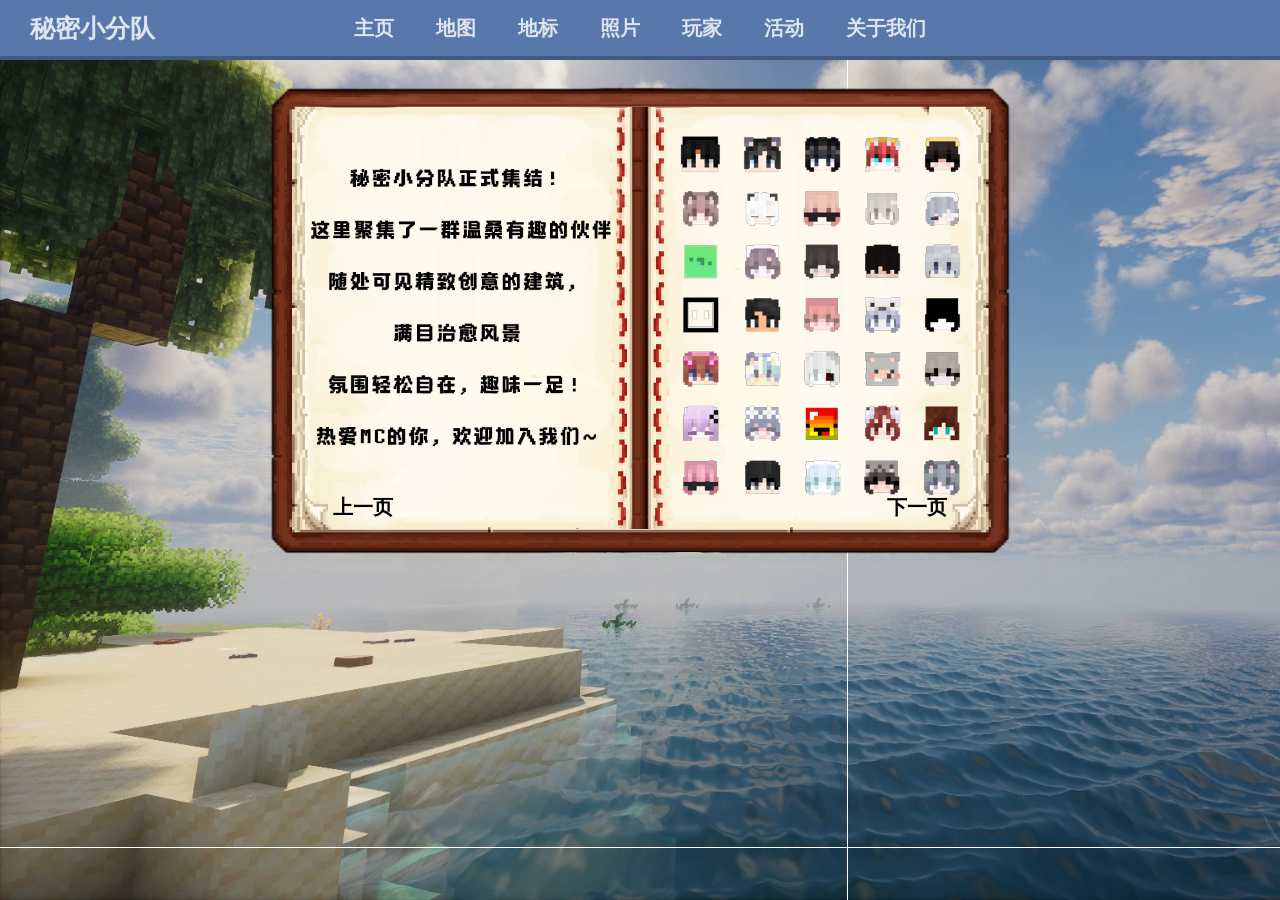
==== commit f98f9488: "about" ====
--- a/about.html
+++ b/about.html
@@ -22,100 +22,18 @@
         </nav>
     </header>
 
-    <div class="about-container">
-        <div class="book-left">
-            <div class="book-left-content">
-                
-                <p>秘密小分队正式集结</p>
-                <p>这里聚集了一群温桑有趣的伙伴</p>
-                <p>随处可见精致创意的建筑，满目治愈风景</p>
-                <p>氛围轻松自在，趣味一足</p>
-                <p>热爱MC的你，欢迎加入我们~</p>
-            </div>
-
-            <div class="book-left-avatars">
-                <img src="image/avator/07.png" alt="" >
-                <img src="image/avator/阿根.png" alt="" >
-                <img src="image/avator/艾棂.png" alt="" >
-                <img src="image/avator/白.png" alt="" >
-                <img src="image/avator/白兰地.png" alt="" >
-                <img src="image/avator/沉默.png" alt="" >
-                <img src="image/avator/春卷.png" alt="" >
-                <img src="image/avator/菲尔.png" alt="" >
-                <img src="image/avator/风铃.png" alt="" >
-                <img src="image/avator/嘎嘎.png" alt="" >
-                <img src="image/avator/鸽子.png" alt="" >
-                <img src="image/avator/红.png" alt="" >
-                <img src="image/avator/佳佳.png" alt="" >
-                <img src="image/avator/姜姜.png" alt="" >
-                <img src="image/avator/牢笙.png" alt="" >
-                <img src="image/avator/老赵.png" alt="" >
-                <img src="image/avator/璃.png" alt="" >
-                <img src="image/avator/凛舟.png" alt="" >
-                <img src="image/avator/面包.png" alt="" >
-                <img src="image/avator/苗苗.png" alt="" >
-                <img src="image/avator/茗.png" alt="" >
-                <img src="image/avator/木子.png" alt="" >
-                <img src="image/avator/牛奶.png" alt="" >
-                <img src="image/avator/前进.png" alt="" >
-                <img src="image/avator/秋秋.png" alt="" >
-                <img src="image/avator/秋屿.png" alt="" >
-                <img src="image/avator/天天.png" alt="" >
-                <img src="image/avator/娴娴.png" alt="" >
-                <img src="image/avator/小狗.png" alt="" >
-                <img src="image/avator/小帅.png" alt="" >
-                <img src="image/avator/小妧.png" alt="" >
-                <img src="image/avator/心忆.png" alt="" >
-                <img src="image/avator/修耶.png" alt="" >
-                <img src="image/avator/瑶瑶.png" alt="" >
-                <img src="image/avator/药药.png" alt="" >
-                <img src="image/avator/鱼.png" alt="" >
-                <img src="image/avator/渔.png" alt="" >
-                <img src="image/avator/沅沅.png" alt="" >
-                <img src="image/avator/张.png" alt="" >
-                <img src="image/avator/之语.png" alt="" >
-            </div>
-
-        </div>
-
-        <div class="book-right">
-            <div>
-                <h3>香草纪元第一小队</h3>
-                <p>小狗&nbsp;&nbsp;姜姜&nbsp;&nbsp;阿根&nbsp;&nbsp;小帅&nbsp;&nbsp;瑶瑶&nbsp;&nbsp;秋秋&nbsp;&nbsp;春卷</p>
-            </div>
-            <hr>
-            <div>
-                <h3>服霸</h3>
-                <p>白兰地&nbsp;&nbsp;秋屿&nbsp;&nbsp;天天&nbsp;&nbsp;沅沅</p>
-            </div>
-            <hr>
-            <div>
-                <h3>队名征集中…</h3>
-                <p>麒麟&nbsp;&nbsp;药药&nbsp;&nbsp;弓长&nbsp;&nbsp;小妧&nbsp;&nbsp;木子&nbsp;&nbsp;红&nbsp;&nbsp;牢笙</p>
-            </div>
-            <hr>
-            <div>
-                <h3>飞翔的猪人队</h3>
-                <p>牛奶&nbsp;&nbsp;佳佳&nbsp;&nbsp;璃&nbsp;&nbsp;心忆</p>
-            </div>
-            <hr>
-            <div>
-                <h3>鱼酱面包</h3>
-                <p>漁酱&nbsp;&nbsp;面包</p>
-            </div>
-             <hr>
-             <div>
-                <h3>第六期</h3>
-                <p>鱼&nbsp;&nbsp;白&nbsp;&nbsp;菲尔&nbsp;&nbsp;凛舟</p>
-            </div>
-             <hr>
-            <div>
-                <h3>自由玩家</h3>
-                <p>娴娴&nbsp;&nbsp;友友&nbsp;&nbsp;修耶&nbsp;&nbsp;苗苗&nbsp;&nbsp;之语&nbsp;&nbsp;07&nbsp;&nbsp;嘎嘎</p>
+    <div class="about">
+        <div class="about-carousel">
+            <div class="about-image-wrapper">
+                <img src="image/about/001.webp" alt="" class="about-image active" data-index="0">
+                <img src="image/about/002.webp" alt="" class="about-image" data-index="1">
+                <img src="image/about/003.webp" alt="" class="about-image" data-index="2">
+                <button class="about-prev" onclick="changeAboutImage(-1)">上一页</button>
+                <button class="about-next" onclick="changeAboutImage(1)">下一页</button>
             </div>
         </div>
     </div>
 
+    <script src="script.js"></script>
 </body>
-</html>
-
+</html>
--- a/style.css
+++ b/style.css
@@ -1133,66 +1133,6 @@
 .user-photo-item-img.clickable:hover {
   transform: scale(1.03);
   box-shadow: 0 4px 12px rgba(0, 0, 0, 0.3);
-}
-
-/* ========================================
-   关于我们页面样式（about.html 使用）
-   ======================================== */
-
-.about-container {
-  width: 950px;
-  height: 610px;
-  background-image: url('image/avator/book.png');
-  background-repeat: no-repeat;
-  background-size: cover;
-  margin: 80px auto 0;
-  display: flex;
-  align-items: flex-start;
-  padding-top: 50px;
-}
-
-.book-left {
-  margin-left: 80px;
-  flex: 1;
-}
-
-.book-left-content {
-  width: 360px;
-  height: 200px;
-  text-align: center;
-}
-
-.book-left-avatars {
-  display: flex;
-  flex-wrap: wrap;
-  width: 350px;
-  gap: 10px;
-}
-
-.book-left-avatars img {
-  width: 40px;
-  height: 40px;
-}
-
-.book-right {
-  margin-left: 30px;
-  flex: 1;
-  width: 300px;
-}
-
-.book-right h3 {
-  margin: 0;
-  color: #f1af16;
-}
-
-.book-right p {
-  margin: 10px 0 0 0;
-}
-
-.book-right hr {
-  width: 80%;
-  margin-left: 0;
-  border: 2px solid #cab88f;
 }
 
 /* ========================================
@@ -1221,3 +1161,64 @@
   transform: scale(1.1);
   box-shadow: 0 4px 12px rgba(0, 0, 0, 0.25);
 }
+/* ========================================
+   介绍
+   ======================================== */
+.about{
+  display: flex;
+  align-items: center;
+  justify-content: center;
+  margin-top: 80px;
+}
+
+.about-carousel {
+  width: 60%;
+  max-width: 1200px;
+  display: flex;
+  align-items: center;
+  justify-content: center;
+}
+
+.about-image-wrapper {
+  position: relative;
+  width: 100%;
+}
+
+.about-image {
+  width: 100%;
+  height: auto;
+  display: none;
+}
+
+.about-image.active {
+  display: block;
+}
+
+.about-prev,
+.about-next {
+  position: absolute;
+  bottom: 7%;
+  padding: 8px 16px;
+  background: transparent;
+  color: #000000;
+  border: none;
+  border-radius: 6px;
+  cursor: pointer;
+  font-weight: 700;
+  font-size: 20px;
+  transition: color 0.3s ease;
+  z-index: 10;
+}
+
+.about-prev:hover,
+.about-next:hover {
+  color: #553e2a;
+}
+
+.about-prev {
+  left: 8%;
+}
+
+.about-next {
+  right: 8%;
+}
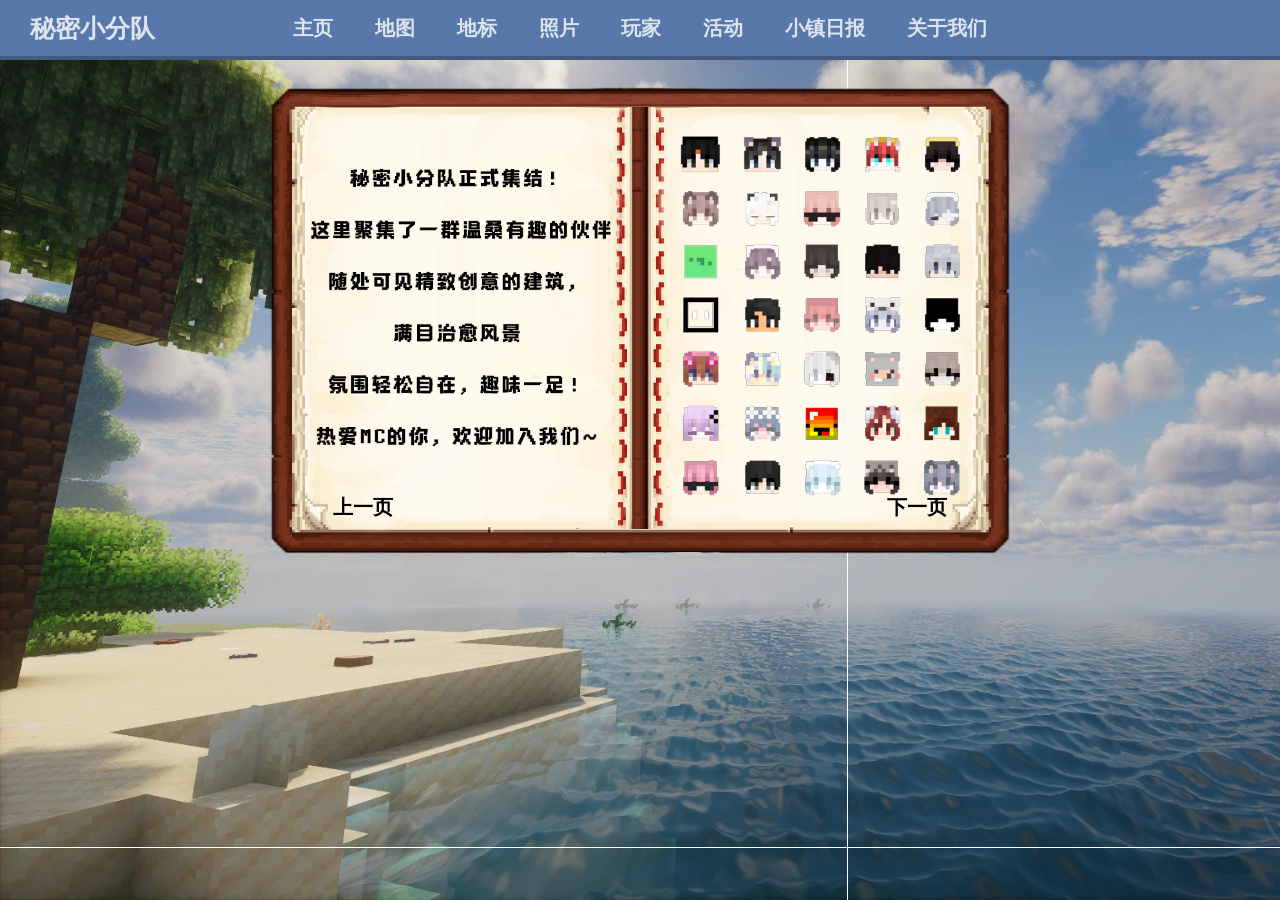
==== commit 6cbd7a01: "report" ====
--- a/about.html
+++ b/about.html
@@ -17,6 +17,7 @@
                 <li><a href="picture.html" class="nav-link">照片</a></li>
                 <li><a href="user.html" class="nav-link">玩家</a></li>
                 <li><a href="activity.html" class="nav-link">活动</a></li>
+                <li><a href="report.html" class="nav-link">小镇日报</a></li>
                 <li><a href="about.html" class="nav-link">关于我们</a></li>
             </ul>
         </nav>
--- a/style.css
+++ b/style.css
@@ -954,6 +954,42 @@
   border: 3px solid rgba(0, 0, 0, 0.25);
   transition: transform 0.3s ease;
   background-color: rgba(233, 30, 99, 0.35);
+}
+
+/* 小镇日报页面样式（report.html 使用） */
+.report-title {
+  margin: 0 0 14px;
+  text-align: center;
+  font-size: 32px;
+  font-weight: 900;
+  color: #000;
+}
+
+.report-item {
+  display: flex;
+  flex-direction: column;
+  align-items: center;
+}
+
+/* 日报图片使用原始尺寸，仅限制不超出格子 */
+.report-item .wall-photo {
+  width: auto;
+  height: auto;
+  max-width: 100%;
+  object-fit: unset;
+  background-color: transparent;
+}
+
+.report-item .wall-photo.clickable:hover {
+  transform: scale(1.1);
+}
+
+.report-caption {
+  margin: 8px 0 0;
+  font-size: 16px;
+  font-weight: 700;
+  color: #000;
+  text-align: center;
 }
 
 /* 图片网格布局（第二版块中使用，已内联在 HTML 中） */
